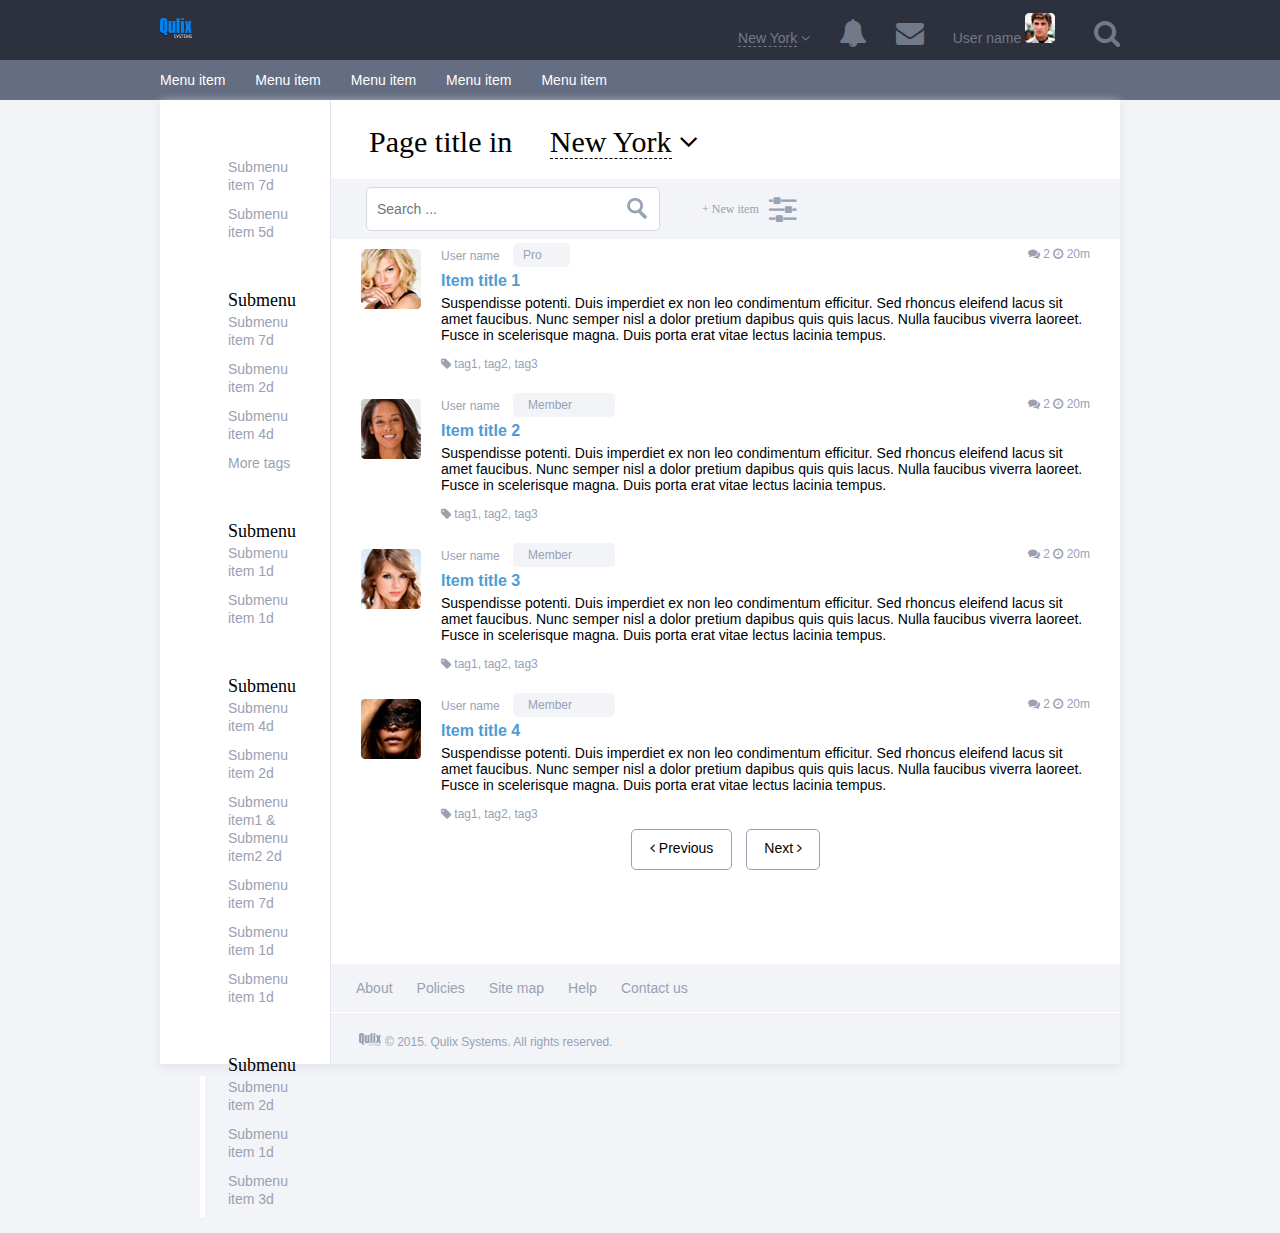
==== homework_8/index.html @ 26e56746 "Homework 8" ====
<!DOCTYPE html>
<html lang="en">
<head>
    <meta charset="UTF-8">
    <meta name="viewport" content="width=550, initial-scale=1">
    <title>Title</title>
    <link rel="stylesheet" href="style.css">
    <link rel="stylesheet" href="https://maxcdn.bootstrapcdn.com/font-awesome/4.5.0/css/font-awesome.min.css">
    <link rel="stylesheet" href="https://cdn.jsdelivr.net/npm/bootstrap@4.5.3/dist/css/bootstrap.min.css" integrity="sha384-TX8t27EcRE3e/ihU7zmQxVncDAy5uIKz4rEkgIXeMed4M0jlfIDPvg6uqKI2xXr2" crossorigin="anonymous">
</head>

<body>

<div class="header">
    <div class="container1">
        <img class="logo" alt="logo" src="img/logo.png">
        <div class="tools">
            <a href="#" class="style">New York</a>
            <i class="fa fa-angle-down "></i>
            <i class="fa fa-bell fa-2x"></i>
            <i class="fa fa-envelope fa-2x"></i>
            <a href="#" > User name <img alt="img" src="img/userPhoto.jpg"> </a>
            <i class="fa fa-search fa-2x"></i>
        </div>
    </div>

    <div class="headerMobile">
        <div class="dropdown">
            <button class="btn btn-secondary dropdown-toggle" type="button" id="dropdownMenu2" data-toggle="dropdown" aria-haspopup="true" aria-expanded="false">
                menu
            </button>
            <div class="dropdown-menu" aria-labelledby="dropdownMenu2">
                <button class="dropdown-item" type="button">Menu item</button>
                <button class="dropdown-item" type="button">Menu item</button>
                <button class="dropdown-item" type="button">Menu item</button>
                <button class="dropdown-item" type="button">Menu item</button>
                <button class="dropdown-item" type="button">Menu item</button>

            </div>
        </div>
        <img class="logo" alt="logo" src="img/logo-white.png">
        <span>Page title</span>
        <img alt="userPhoto" src="img/userPhotoBig.jpg">
    </div>

    <div class="topMenu">
        <div class="nav">
            <a class="nav-link active" href="#">Menu item</a>
            <a class="nav-link" href="#">Menu item</a>
            <a class="nav-link" href="#">Menu item</a>
            <a class="nav-link" href="#">Menu item</a>
            <a class="nav-link" href="#">Menu item</a>
        </div>

    </div>
</div>
<section>
    <div class="article">
        <div class="menu">
            <ul>
            <li><a href="#">Submenu item 7d</a></li>
            <li><a href="#">Submenu item 5d</a></li>
            <a class="submenu" >Submenu</a>
            <li><a href="#">Submenu item 7d</a></li>
            <li><a href="#">Submenu item 2d</a></li>
            <li><a href="#">Submenu item 4d</a></li>
            <li><a href="#">More tags</a></li>
            <a class="submenu">Submenu</a>
            <li><a href="#">Submenu item 1d</a></li>
            <li><a href="#">Submenu item 1d</a></li>
            <a class="submenu">Submenu</a>
            <li><a href="#">Submenu item 4d</a></li>
            <li><a href="#">Submenu item 2d</a></li>
            <li><a href="#">Submenu item1 & Submenu item2 2d</a></li>
            <li><a href="#">Submenu item 7d</a></li>
            <li><a href="#">Submenu item 1d</a></li>
            <li><a href="#">Submenu item 1d</a></li>
            <a class="submenu">Submenu</a>
            <li><a href="#">Submenu item 2d</a></li>
            <li><a href="#">Submenu item 1d</a></li>
            <li><a href="#">Submenu item 3d</a></li>
            </ul>
        </div>

        <div class="main">
            <div class="bottomMenu">
                <h1> Page title in <span>New York</span> <i class="fa fa-angle-down"></i> </h1>
            </div>
            <div class="workingLine">
                <div class="quest"><input type="text" id="search" placeholder="Search ..."></div>
               <div class="add">
                    <div class="addItem">
                        <span>+ New item</span>
                    </div>
                    <i class="fa fa-sliders fa-2x"></i>
               </div>
            </div>
            <div class="allPublication">
                <div class="publication">
                    <img alt="photo" src="img/photo1.jpg">
                    <div class="post">
                        <span>User name</span>
                        <div class="pro"> <span>Pro</span> </div>
                        <span class="info">
                            <i class="fa fa-comments"></i>
                            <span>2</span>
                            <i class="fa fa-clock-o"></i>
                            <span>20m</span>
                        </span>
                        <p class="title">Item title 1</p>
                        <p class="message">Suspendisse potenti. Duis imperdiet ex non leo condimentum efficitur.
                            Sed rhoncus eleifend lacus sit amet faucibus. Nunc semper nisl a dolor
                            pretium dapibus quis quis lacus. Nulla faucibus viverra laoreet. Fusce in scelerisque magna.
                            Duis porta erat vitae lectus lacinia tempus.</p>
                        <span class="tags">
                            <i class="fa fa-tag"></i> tag1, tag2, tag3</span>
                    </div>
                </div>
                <div class="publication">
                    <img alt="photo" src="img/photo2.jpg">
                    <div class="post">
                        <span>User name</span>
                        <div class="member"> <span>Member</span> </div>
                        <span class="info">
                            <i class="fa fa-comments"></i>
                            <span>2</span>
                            <i class="fa fa-clock-o"></i>
                            <span>20m</span>
                        </span>
                        <p class="title">Item title 2</p>
                        <p class="message">Suspendisse potenti. Duis imperdiet ex non leo condimentum efficitur.
                            Sed rhoncus eleifend lacus sit amet faucibus. Nunc semper nisl a dolor
                            pretium dapibus quis quis lacus. Nulla faucibus viverra laoreet. Fusce in scelerisque magna.
                            Duis porta erat vitae lectus lacinia tempus.</p>
                        <span class="tags">
                            <i class="fa fa-tag"></i> tag1, tag2, tag3</span>
                    </div>
                </div>
                <div class="publication">
                    <img alt="photo" src="img/photo3.jpg">
                    <div class="post">
                        <span>User name</span>
                        <div class="member"> <span>Member</span> </div>
                        <span class="info">
                            <i class="fa fa-comments"></i>
                            <span>2</span>
                            <i class="fa fa-clock-o"></i>
                            <span>20m</span>
                        </span>
                        <p class="title">Item title 3</p>
                        <p class="message">Suspendisse potenti. Duis imperdiet ex non leo condimentum efficitur.
                            Sed rhoncus eleifend lacus sit amet faucibus. Nunc semper nisl a dolor
                            pretium dapibus quis quis lacus. Nulla faucibus viverra laoreet. Fusce in scelerisque magna.
                            Duis porta erat vitae lectus lacinia tempus.</p>
                        <span class="tags">
                            <i class="fa fa-tag"></i> tag1, tag2, tag3</span>
                    </div>
                </div>
                <div class="publication">
                    <img alt="photo" src="img/photo4.jpg">
                    <div class="post">
                        <span>User name</span>
                        <div class="member"> <span>Member</span> </div>
                        <span class="info">
                            <i class="fa fa-comments"></i>
                            <span>2</span>
                            <i class="fa fa-clock-o"></i>
                            <span>20m</span>
                        </span>
                        <p class="title">Item title 4</p>
                        <p class="message">Suspendisse potenti. Duis imperdiet ex non leo condimentum efficitur.
                            Sed rhoncus eleifend lacus sit amet faucibus. Nunc semper nisl a dolor
                            pretium dapibus quis quis lacus. Nulla faucibus viverra laoreet. Fusce in scelerisque magna.
                            Duis porta erat vitae lectus lacinia tempus.</p>
                        <span class="tags">
                            <i class="fa fa-tag"></i> tag1, tag2, tag3</span>
                    </div>
                </div>
            </div>
            <div class="button">
                <a href="#"><i class="fa fa-angle-left"></i>    Previous</a>
                <a href="#">Next    <i class="fa fa-angle-right"></i></a>
            </div>
            <div class="footerMenu">
                <a href="#">About</a>
                <a href="#">Policies</a>
                <a href="#">Site map</a>
                <a href="#">Help</a>
                <a href="#">Contact us</a>
            </div>

            <div class="footerEnd">
                <img alt="photo" src="img/logo-min.png">
                <span>  © 2015. Qulix Systems. All rights reserved.</span>
            </div>



    </div>
</div>


</section>

<script src="https://code.jquery.com/jquery-3.5.1.slim.min.js" integrity="sha384-DfXdz2htPH0lsSSs5nCTpuj/zy4C+OGpamoFVy38MVBnE+IbbVYUew+OrCXaRkfj" crossorigin="anonymous"></script>
<script src="https://cdn.jsdelivr.net/npm/bootstrap@4.5.3/dist/js/bootstrap.bundle.min.js" integrity="sha384-ho+j7jyWK8fNQe+A12Hb8AhRq26LrZ/JpcUGGOn+Y7RsweNrtN/tE3MoK7ZeZDyx" crossorigin="anonymous"></script>
</body>
</html>
---- homework_8/style.css ----
body{
    background-color:#f2f4f8;
    margin: 0;
}
.header{
    background-color:#2d313d;
    display: block;
    height: 60px;
    min-width: 540px;
}

/*       */
.container1{
    max-width: 960px;
    margin: 0 auto;
    height: 60px;
}
.logo{
    width: 32px;
    height: 20px;
    margin: 18px 0 6px;
}

.tools{
    float: right;
    color: #727989;
    font: 14px Arial;
    text-align: center;
    margin-top: 13px;
}

.fa-search:before {
    content: "\f002";
    margin-left: 25px;
}
.fa-angle-down:before {
    content: "\f107";
    margin-right: 25px;
}

.fa-bell:before {
    content: "\f0f3";
    margin-right: 25px;
}
.fa-envelope:before {
    content: "\f0e0";
    margin-right: 25px;
}

.tools img{
    margin-right: 10px;
}


.style{
    text-decoration:none;
    color:#727989;
    border-bottom: 1px  #727989 dashed;
}


.tools a{
    text-decoration: none;
    color: #727989;
}

/*Top Menu*/

.topMenu{
    background-color: #646d81;
    height: 40px;
}

a.nav-link {
    text-decoration: none;
    color: white;
    display: inline-block;
    padding: 7px 0 12px;
    margin-right: 26px;
    border-top: solid #646d81 5px;
    font: 14px Arial;
}

a.nav-link:hover{
    border-top-color:white;
    padding-top:6px;
    color: white;
    transition-duration:0.3s;
}

.nav{
    max-width:960px;
    margin:0 auto;
}


/* left menu*/
.menu{
    max-width: 170px;
    padding-top: 40px;
    float: left;
}

li{
    list-style-type: none;
    padding: 2px 28px 9px 23px;
    border-left: solid white 5px;
}

li a{
    text-decoration: none;
    font: 14px Arial;
    color: #99a1b3;
}

.submenu{
    display: block;
    margin-left: 28px;
    color: black;
    font: 18px Georgia;
    margin-top: 40px;
}

.menu li:hover{
    display: block;
    border-left-color: #646d81;
    transition-duration:0.3s;
}

.menu li:hover a{
    color: black;
}


/*bootom menu */
.bottomMenu{
    margin-left: 170px;
    border-left: solid #e0e4ed 1px;
}

.bottomMenu h1{
    padding: 25px 0 20px 38px;
    font: 30px Georgia;
    margin-bottom: 0;
}

.bottomMenu h1 span{
    border-bottom: 1px  dashed;
    margin-left: 30px;
}

.workingLine{
    margin-left: 170px;
    border-left: solid #e0e4ed 1px;
    height: 60px;
    background-color: #f2f4f8;
    display: flex;
}

#search{
    padding-left:10px;
    outline:none;
    -webkit-appearance:none;
    font:14px Arial;
    width:280px;
    height:40px;
    border:solid #d6d9e1 1px;
    border-radius:5px;
    display:inline-block;
    background: white url('img/search.png') no-repeat 260px 9px;
}

.quest{
    padding: 8px 10px 8px 35px;
}

.addItem{
    font: 12px Georgia;
    color: #99a1b3;
    padding: 23px 8px 8px 32px;
}

i.fa-sliders{
    color: #99a1b3;
    padding: 14px 8px 8px 2px;
}
.add{
    float: right;
    display: contents;
}

/*publication*/
.allPublication{
    display: flow-root;
}
.publication{
    border-left: solid #e0e4ed 1px;
    font: 12px Arial;
    color: #99a1b3;
    padding: 10px 30px;
    float: right;
}

.publication img {
    margin: 0 20px 70px 0;
    float: left;
}

.post{
    margin-left: 7px;
}

.pro{
    padding: 5px 10px;
    background-color: #f2f4f8;
    width: 37px;
    border-radius: 5px;
    margin-left: 145px;
    margin-top: -20px;
}
.member{
    padding: 5px 15px;
    background-color: #f2f4f8;
    width: 72px;
    border-radius: 5px;
    margin-left: 145px;
    margin-top: -20px;
}

.info{
    float: right;
    margin-top: -20px;
}

.post .title{
    color: #4f9cd4;
    font: bold 16px Arial;
    padding: 5px 0 5px;
    margin: 0;
}

.message{
    color: black;
    padding-bottom: 14px;
    font-size: 14px;
    margin: 0;
}

.button{
    text-align: center;
    border-left: solid #e0e4ed 1px;
    display: flow-root;
    padding: 0 0 107px 0;
}

.button a {
    text-decoration: none;
    color: black;
    font: 14px Arial;
    border: solid #99a1b3 1px;
    border-radius: 5px;
}
.button a:first-child {
    margin-right: 10px;
    padding: 10px 18px 13px;
}

.button a:last-child {
    padding: 10px 17px 13px;
}

.article{
    margin-left: auto;
    margin-right: auto;
    max-width: 960px;
    box-shadow: 0 3px 10px #e0e2e6;
    background-color: white;
    margin-top: 40px;
    flex: 0 0 auto;
}

/*footer*/
.footerMenu{
    background-color: #f2f4f8;
    margin: 0 0 0 170px;
    padding: 15px;
    border-left: solid #e0e4ed 1px;
}

.footerMenu a{
    font: 14px Arial;
    color: #99a1b3;
    text-decoration: none;
    margin: 10px;
}

.footerEnd{
    background-color: #f2f4f8;
    padding: 19px 0 14px 28px;
    margin: 1px 0 0 170px;
    border-left: solid #e0e4ed 1px;
    flex: 0 0 auto;
}

.footerEnd span{
    font: 12px Arial;
    color: #99a1b3;
}

/*header Mobile*/
.headerMobile{
    display:none;
    color:white;
    text-align:center;
}
.headerMobile img{
    position:relative;
    top:16px;
}
.headerMobile .logo{
    margin-bottom: 20px;
}
.headerMobile i{
    font-size:36px;
    padding:32px 0;
}
.headerMobile i:hover{
    color:grey;
}
.headerMobile span{
    font:36px Arial;
    margin:0 65px 0 50px;
}

#dropdownMenu2{
    float: left;
    margin: 20px;
}

@media screen and (max-width: 640px){

}

@media screen and (max-width: 610px){
    .bottomMenu{
        margin: 0;
    }

    .workingLine{
        margin: 0;
    }

    .addItem{
        display:none;
    }

    i.fa-sliders{
        display:none;
        padding: 4px;
    }

    .container1{
        display:none;
    }
    .headerMobile{
        display:block;
    }

    .header{
        height:80px;
    }
    .topMenu{
        display:none;
    }

    .menu{
        display:none;
    }
    .content{
        margin:0;
        border:none;
    }

    .footerMenu{
        margin: 0;
    }

    .footerEnd{
        margin: 0;
    }

    .headerMobile .logo {
        margin-bottom: 20px;
        width: 60px;
        height: 43px;
        margin-top: 0;
    }

    .headerMobile img {
        top: 11px;
    }

}

@media screen and (min-width: 1500px) {
    body{
        font:36px Arial;
    }
    .header {
        height: 100px;
    }
    .container1 {
        height: 100px;
        max-width: 100%;
    }
    .logo {
        width: 80px;
        height: 90px;
        margin: 10px 96px 6px;
    }
    .tools {
        font: 30px Arial;
        margin-top: 25px;
        margin-right: 119px;
    }
    .article{
        max-width: 100%;
    }
    .topMenu {
        height: 150px;
    }
    a.nav-link {
        font: 30px Arial;
        padding-top: 0;
    }
    .nav {
        max-width: 100%;
        margin: 0 43px;
    }
    .bottomMenu {
        margin-left: 300px;
    }

    .workingLine {
        margin-left: 300px;
        height: 80px;
    }
    .addItem {
        display:none;
    }
    i.fa-sliders {
        display:none;
    }
    .menu {
        max-width: 300px;
    }
    li a {
        font: 30px Arial;
    }
    .submenu {
        font: 30px Georgia;
    }
    .allPublication {
        display: grid;
    }
    .message {
        font-size: 30px;
    }
    .post .title {
        font: bold 32px Arial;
    }
    .button {
        padding: 0 0 140px 0;
    }
    .footerMenu {
        margin-left: 300px;
    }
    .footerEnd {
        margin-left: 300px;
    }
    .footerMenu a {
        font: 30px Arial;
    }
    .footerEnd span {
        font: 20px Arial;
    }

}
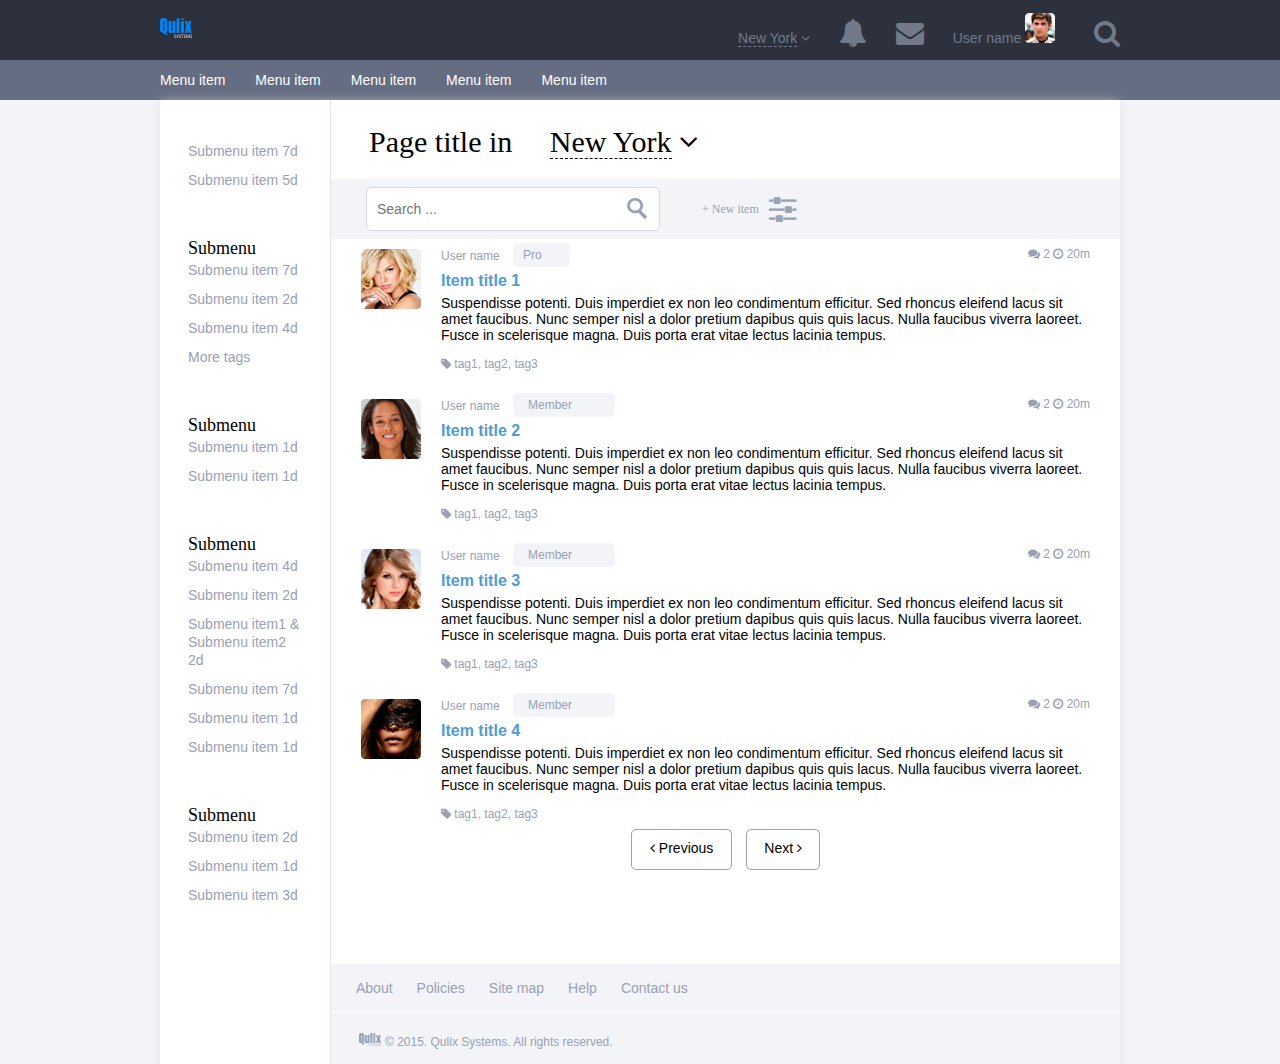
==== commit d7f153a3: "Homework_8" ====
--- a/homework_8/index.html
+++ b/homework_8/index.html
@@ -57,7 +57,7 @@
 <section>
     <div class="article">
         <div class="menu">
-            <ul>
+
             <li><a href="#">Submenu item 7d</a></li>
             <li><a href="#">Submenu item 5d</a></li>
             <a class="submenu" >Submenu</a>
@@ -79,7 +79,6 @@
             <li><a href="#">Submenu item 2d</a></li>
             <li><a href="#">Submenu item 1d</a></li>
             <li><a href="#">Submenu item 3d</a></li>
-            </ul>
         </div>
 
         <div class="main">
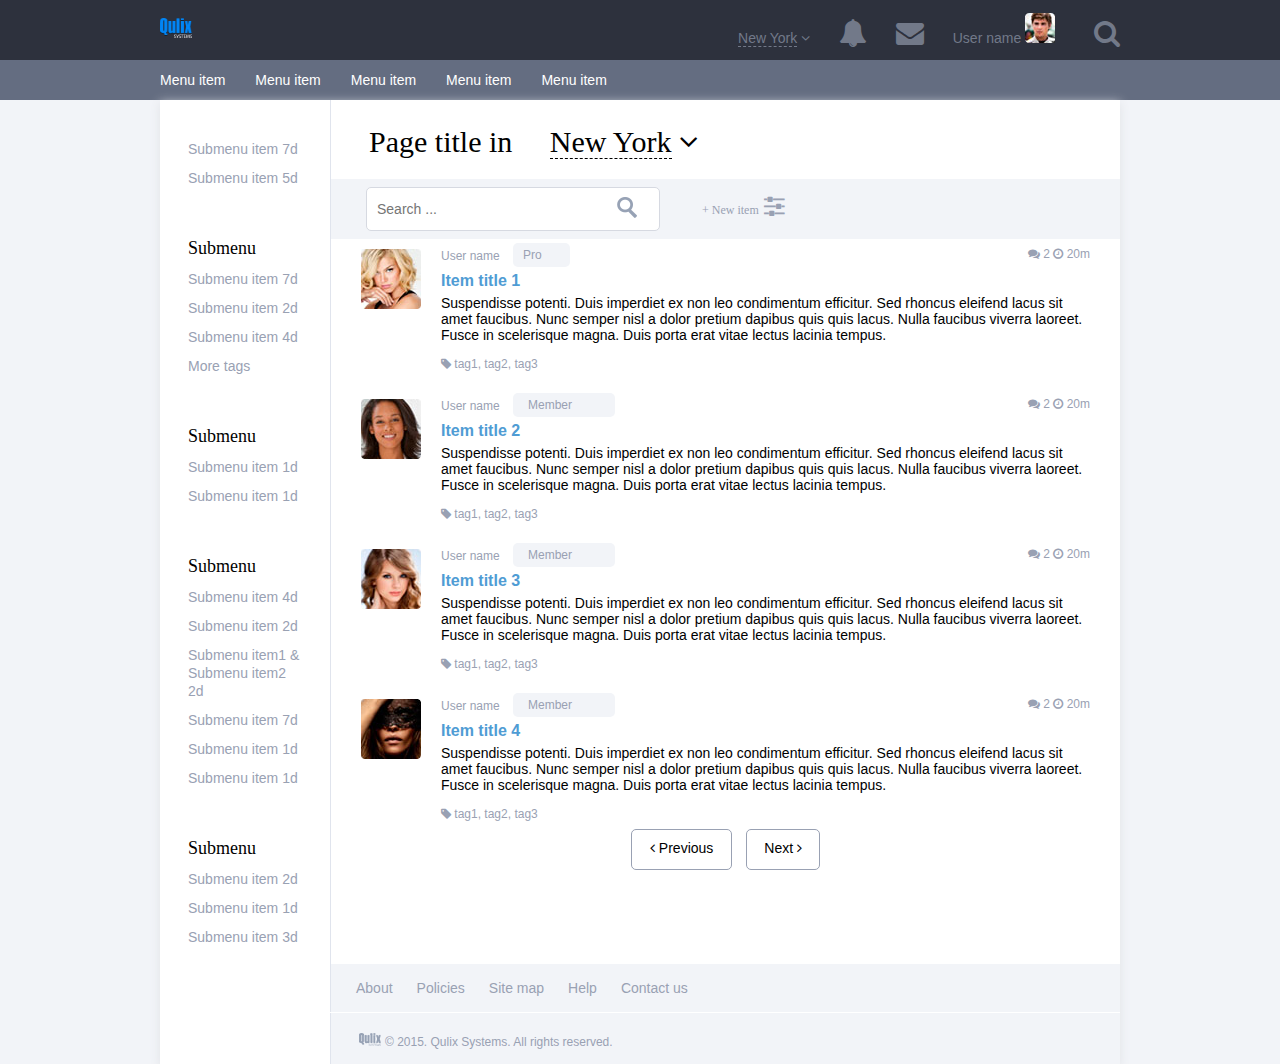
==== commit 92f7792b: "Homework8" ====
--- a/homework_8/index.html
+++ b/homework_8/index.html
@@ -57,28 +57,29 @@
 <section>
     <div class="article">
         <div class="menu">
-
-            <li><a href="#">Submenu item 7d</a></li>
-            <li><a href="#">Submenu item 5d</a></li>
-            <a class="submenu" >Submenu</a>
-            <li><a href="#">Submenu item 7d</a></li>
-            <li><a href="#">Submenu item 2d</a></li>
-            <li><a href="#">Submenu item 4d</a></li>
-            <li><a href="#">More tags</a></li>
-            <a class="submenu">Submenu</a>
-            <li><a href="#">Submenu item 1d</a></li>
-            <li><a href="#">Submenu item 1d</a></li>
-            <a class="submenu">Submenu</a>
-            <li><a href="#">Submenu item 4d</a></li>
-            <li><a href="#">Submenu item 2d</a></li>
-            <li><a href="#">Submenu item1 & Submenu item2 2d</a></li>
-            <li><a href="#">Submenu item 7d</a></li>
-            <li><a href="#">Submenu item 1d</a></li>
-            <li><a href="#">Submenu item 1d</a></li>
-            <a class="submenu">Submenu</a>
-            <li><a href="#">Submenu item 2d</a></li>
-            <li><a href="#">Submenu item 1d</a></li>
-            <li><a href="#">Submenu item 3d</a></li>
+            <ul>
+                <li><a href="#">Submenu item 7d</a></li>
+                <li><a href="#">Submenu item 5d</a></li>
+                <li><a class="submenu" >Submenu</a></li>
+                <li><a href="#">Submenu item 7d</a></li>
+                <li><a href="#">Submenu item 2d</a></li>
+                <li><a href="#">Submenu item 4d</a></li>
+                <li><a href="#">More tags</a></li>
+                <li><a class="submenu">Submenu</a></li>
+                <li><a href="#">Submenu item 1d</a></li>
+                <li><a href="#">Submenu item 1d</a></li>
+                <li><a class="submenu">Submenu</a></li>
+                <li><a href="#">Submenu item 4d</a></li>
+                <li><a href="#">Submenu item 2d</a></li>
+                <li><a href="#">Submenu item1 & Submenu item2 2d</a></li>
+                <li><a href="#">Submenu item 7d</a></li>
+                <li><a href="#">Submenu item 1d</a></li>
+                <li><a href="#">Submenu item 1d</a></li>
+                <li><a class="submenu">Submenu</a></li>
+                <li><a href="#">Submenu item 2d</a></li>
+                <li><a href="#">Submenu item 1d</a></li>
+                <li><a href="#">Submenu item 3d</a></li>
+            </ul>
         </div>
 
         <div class="main">
@@ -87,12 +88,10 @@
             </div>
             <div class="workingLine">
                 <div class="quest"><input type="text" id="search" placeholder="Search ..."></div>
-               <div class="add">
                     <div class="addItem">
                         <span>+ New item</span>
-                    </div>
-                    <i class="fa fa-sliders fa-2x"></i>
-               </div>
+                        <i class="fa fa-sliders fa-2x"></i>
+                    </div>
             </div>
             <div class="allPublication">
                 <div class="publication">
--- a/homework_8/style.css
+++ b/homework_8/style.css
@@ -1,6 +1,11 @@
 body{
-    background-color:#f2f4f8;
+    background-color: #f2f4f8;
     margin: 0;
+}
+
+section {
+    display: block;
+    background-color: #f2f4f8;
 }
 .header{
     background-color:#2d313d;
@@ -97,10 +102,12 @@
 /* left menu*/
 .menu{
     max-width: 170px;
-    padding-top: 40px;
+    padding-top: 20px;
     float: left;
 }
-
+ul{
+    display: inline;
+}
 li{
     list-style-type: none;
     padding: 2px 28px 9px 23px;
@@ -115,7 +122,6 @@
 
 .submenu{
     display: block;
-    margin-left: 28px;
     color: black;
     font: 18px Georgia;
     margin-top: 40px;
@@ -167,7 +173,7 @@
     border:solid #d6d9e1 1px;
     border-radius:5px;
     display:inline-block;
-    background: white url('img/search.png') no-repeat 260px 9px;
+    background: white url('img/search.png') no-repeat 250px 8px;
 }
 
 .quest{
@@ -177,17 +183,14 @@
 .addItem{
     font: 12px Georgia;
     color: #99a1b3;
-    padding: 23px 8px 8px 32px;
-}
-
-i.fa-sliders{
+    padding: 0 8px 8px 32px;
+}
+
+.addItem i {
     color: #99a1b3;
     padding: 14px 8px 8px 2px;
 }
-.add{
-    float: right;
-    display: contents;
-}
+
 
 /*publication*/
 .allPublication{
@@ -469,8 +472,23 @@
     .post .title {
         font: bold 32px Arial;
     }
+    #search{
+        height: 55px;
+    }
     .button {
         padding: 0 0 140px 0;
+
+        margin-left: 300px;
+    }
+    .button a{
+        font: 30px Arial;
+    }
+    .button a:first-child {
+        margin-right: 35px;
+        padding: 10px 50px 40px;
+    }
+    .button a:last-child {
+        padding: 10px 40px 40px;
     }
     .footerMenu {
         margin-left: 300px;
@@ -484,5 +502,8 @@
     .footerEnd span {
         font: 20px Arial;
     }
+    .footerEnd img {
+        width: 40px;
+    }
 
 }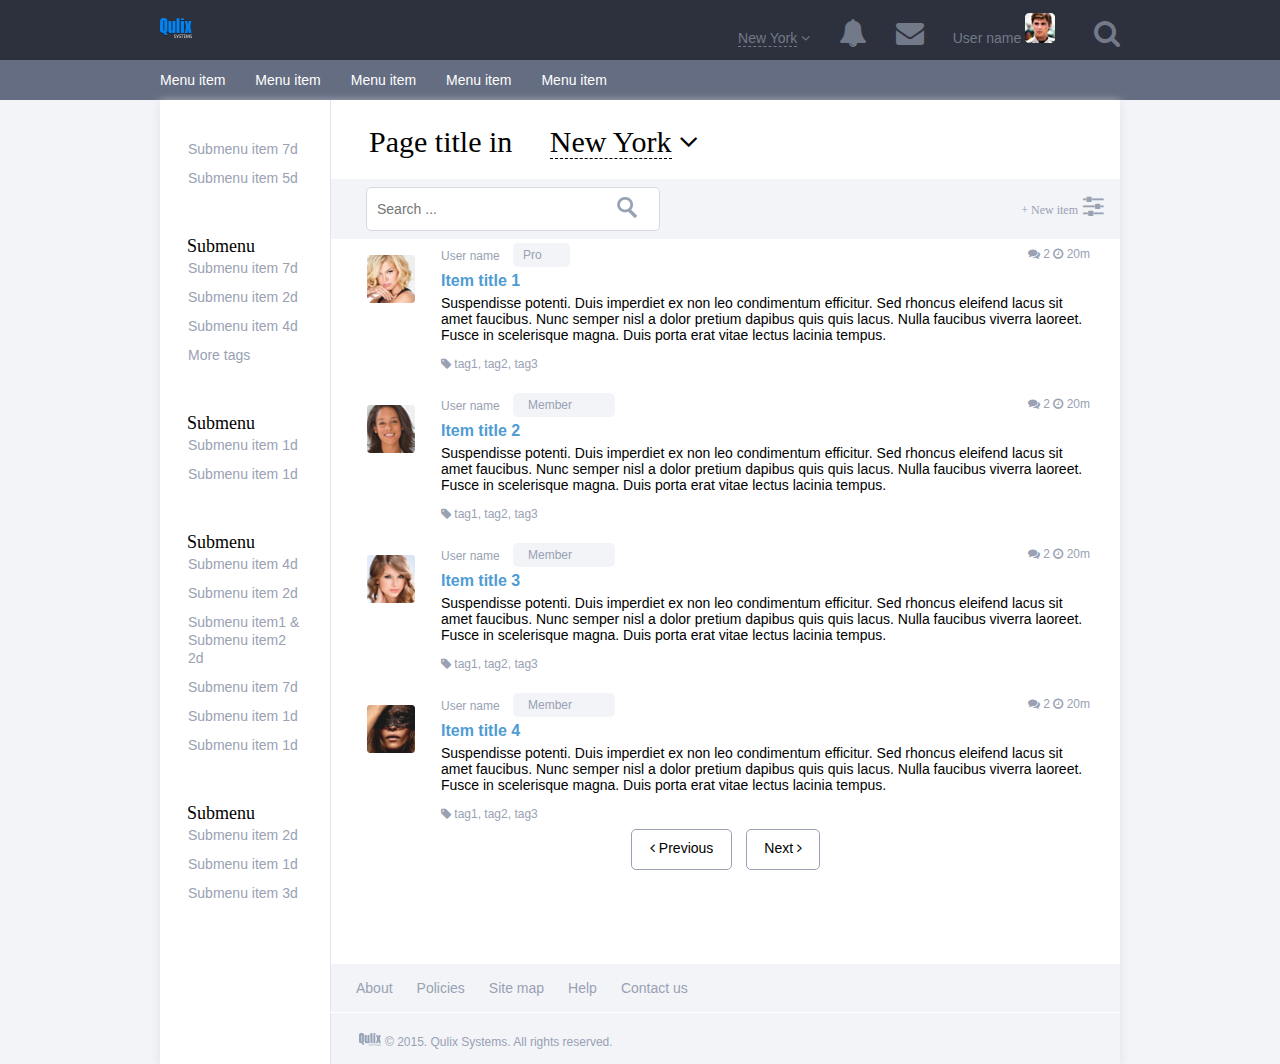
==== commit b4710026: "Homework" ====
--- a/homework_8/index.html
+++ b/homework_8/index.html
@@ -2,7 +2,7 @@
 <html lang="en">
 <head>
     <meta charset="UTF-8">
-    <meta name="viewport" content="width=550, initial-scale=1">
+    <meta name="viewport" content="width=480, initial-scale=1">
     <title>Title</title>
     <link rel="stylesheet" href="style.css">
     <link rel="stylesheet" href="https://maxcdn.bootstrapcdn.com/font-awesome/4.5.0/css/font-awesome.min.css">
@@ -60,22 +60,22 @@
             <ul>
                 <li><a href="#">Submenu item 7d</a></li>
                 <li><a href="#">Submenu item 5d</a></li>
-                <li><a class="submenu" >Submenu</a></li>
+                <a class="submenu" >Submenu</a>
                 <li><a href="#">Submenu item 7d</a></li>
                 <li><a href="#">Submenu item 2d</a></li>
                 <li><a href="#">Submenu item 4d</a></li>
                 <li><a href="#">More tags</a></li>
-                <li><a class="submenu">Submenu</a></li>
-                <li><a href="#">Submenu item 1d</a></li>
-                <li><a href="#">Submenu item 1d</a></li>
-                <li><a class="submenu">Submenu</a></li>
+                <a class="submenu">Submenu</a>
+                <li><a href="#">Submenu item 1d</a></li>
+                <li><a href="#">Submenu item 1d</a></li>
+                <a class="submenu">Submenu</a>
                 <li><a href="#">Submenu item 4d</a></li>
                 <li><a href="#">Submenu item 2d</a></li>
                 <li><a href="#">Submenu item1 & Submenu item2 2d</a></li>
                 <li><a href="#">Submenu item 7d</a></li>
                 <li><a href="#">Submenu item 1d</a></li>
                 <li><a href="#">Submenu item 1d</a></li>
-                <li><a class="submenu">Submenu</a></li>
+                <a class="submenu">Submenu</a>
                 <li><a href="#">Submenu item 2d</a></li>
                 <li><a href="#">Submenu item 1d</a></li>
                 <li><a href="#">Submenu item 3d</a></li>
@@ -95,7 +95,7 @@
             </div>
             <div class="allPublication">
                 <div class="publication">
-                    <img alt="photo" src="img/photo1.jpg">
+                    <div class="item_detail"><img alt="photo" src="img/photo1.jpg"></div>
                     <div class="post">
                         <span>User name</span>
                         <div class="pro"> <span>Pro</span> </div>
@@ -115,7 +115,7 @@
                     </div>
                 </div>
                 <div class="publication">
-                    <img alt="photo" src="img/photo2.jpg">
+                    <div class="item_detail"> <img alt="photo" src="img/photo2.jpg"></div>
                     <div class="post">
                         <span>User name</span>
                         <div class="member"> <span>Member</span> </div>
@@ -135,7 +135,7 @@
                     </div>
                 </div>
                 <div class="publication">
-                    <img alt="photo" src="img/photo3.jpg">
+                    <div class="item_detail"><img alt="photo" src="img/photo3.jpg"></div>
                     <div class="post">
                         <span>User name</span>
                         <div class="member"> <span>Member</span> </div>
@@ -155,7 +155,7 @@
                     </div>
                 </div>
                 <div class="publication">
-                    <img alt="photo" src="img/photo4.jpg">
+                    <div class="item_detail"><img alt="photo" src="img/photo4.jpg"></div>
                     <div class="post">
                         <span>User name</span>
                         <div class="member"> <span>Member</span> </div>
--- a/homework_8/style.css
+++ b/homework_8/style.css
@@ -1,6 +1,7 @@
 body{
     background-color: #f2f4f8;
     margin: 0;
+    min-width: 480px;
 }
 
 section {
@@ -11,7 +12,7 @@
     background-color:#2d313d;
     display: block;
     height: 60px;
-    min-width: 540px;
+    min-width: 480px;
 }
 
 /*       */
@@ -69,6 +70,10 @@
     color: #727989;
 }
 
+.tools a:hover{
+    text-decoration:none;
+    color:#727989;
+}
 /*Top Menu*/
 
 .topMenu{
@@ -88,9 +93,8 @@
 
 a.nav-link:hover{
     border-top-color:white;
-    padding-top:6px;
     color: white;
-    transition-duration:0.3s;
+    transition-duration:0.5s;
 }
 
 .nav{
@@ -114,6 +118,8 @@
     border-left: solid white 5px;
 }
 
+
+
 li a{
     text-decoration: none;
     font: 14px Arial;
@@ -125,6 +131,7 @@
     color: black;
     font: 18px Georgia;
     margin-top: 40px;
+    margin-left: 27px;
 }
 
 .menu li:hover{
@@ -137,6 +144,12 @@
     color: black;
 }
 
+.menu a.submenu:hover{
+    text-decoration: none;
+    color: black;
+}
+
+
 
 /*bootom menu */
 .bottomMenu{
@@ -160,7 +173,7 @@
     border-left: solid #e0e4ed 1px;
     height: 60px;
     background-color: #f2f4f8;
-    display: flex;
+    position: static;
 }
 
 #search{
@@ -178,12 +191,14 @@
 
 .quest{
     padding: 8px 10px 8px 35px;
+    position: absolute;
 }
 
 .addItem{
     font: 12px Georgia;
     color: #99a1b3;
     padding: 0 8px 8px 32px;
+    float: right;
 }
 
 .addItem i {
@@ -212,6 +227,26 @@
 .post{
     margin-left: 7px;
 }
+
+.item_detail img {
+    -webkit-transform:scale(0.8 );
+    -moz-transform:scale(0.8 );
+    -o-transform:scale(0.8 );
+    -webkit-transition-duration: 0.3s;
+    -moz-transition-duration: 0.3s;
+    -o-transition-duration: 0.3s;
+    opacity: 0.9;
+}
+.item_detail img:hover {
+    -webkit-transform:scale(1.5);
+    -moz-transform:scale(1.5);
+    -o-transform:scale(1.5);
+    box-shadow:0px 0px 20px gray;
+    -webkit-box-shadow:0px 0px 20px gray;
+    -moz-box-shadow:0px 0px 20px gray;
+    opacity: 1;
+}
+
 
 .pro{
     padding: 5px 10px;
@@ -296,6 +331,10 @@
     text-decoration: none;
     margin: 10px;
 }
+.footerMenu a:hover{
+    text-decoration: none;
+    color: #99a1b3;
+}
 
 .footerEnd{
     background-color: #f2f4f8;
@@ -330,9 +369,9 @@
 .headerMobile i:hover{
     color:grey;
 }
-.headerMobile span{
-    font:36px Arial;
-    margin:0 65px 0 50px;
+.headerMobile span {
+    font: 36px Arial;
+    margin: 0 0 0 20px;
 }
 
 #dropdownMenu2{
@@ -340,9 +379,7 @@
     margin: 20px;
 }
 
-@media screen and (max-width: 640px){
-
-}
+
 
 @media screen and (max-width: 610px){
     .bottomMenu{
@@ -397,113 +434,19 @@
         width: 60px;
         height: 43px;
         margin-top: 0;
+        float: left;
     }
 
     .headerMobile img {
         top: 11px;
+        float: right;
+        margin-right: 10px;
+
     }
 
 }
 
 @media screen and (min-width: 1500px) {
-    body{
-        font:36px Arial;
-    }
-    .header {
-        height: 100px;
-    }
-    .container1 {
-        height: 100px;
-        max-width: 100%;
-    }
-    .logo {
-        width: 80px;
-        height: 90px;
-        margin: 10px 96px 6px;
-    }
-    .tools {
-        font: 30px Arial;
-        margin-top: 25px;
-        margin-right: 119px;
-    }
-    .article{
-        max-width: 100%;
-    }
-    .topMenu {
-        height: 150px;
-    }
-    a.nav-link {
-        font: 30px Arial;
-        padding-top: 0;
-    }
-    .nav {
-        max-width: 100%;
-        margin: 0 43px;
-    }
-    .bottomMenu {
-        margin-left: 300px;
-    }
-
-    .workingLine {
-        margin-left: 300px;
-        height: 80px;
-    }
-    .addItem {
-        display:none;
-    }
-    i.fa-sliders {
-        display:none;
-    }
-    .menu {
-        max-width: 300px;
-    }
-    li a {
-        font: 30px Arial;
-    }
-    .submenu {
-        font: 30px Georgia;
-    }
-    .allPublication {
-        display: grid;
-    }
-    .message {
-        font-size: 30px;
-    }
-    .post .title {
-        font: bold 32px Arial;
-    }
-    #search{
-        height: 55px;
-    }
-    .button {
-        padding: 0 0 140px 0;
-
-        margin-left: 300px;
-    }
-    .button a{
-        font: 30px Arial;
-    }
-    .button a:first-child {
-        margin-right: 35px;
-        padding: 10px 50px 40px;
-    }
-    .button a:last-child {
-        padding: 10px 40px 40px;
-    }
-    .footerMenu {
-        margin-left: 300px;
-    }
-    .footerEnd {
-        margin-left: 300px;
-    }
-    .footerMenu a {
-        font: 30px Arial;
-    }
-    .footerEnd span {
-        font: 20px Arial;
-    }
-    .footerEnd img {
-        width: 40px;
-    }
+
 
 }